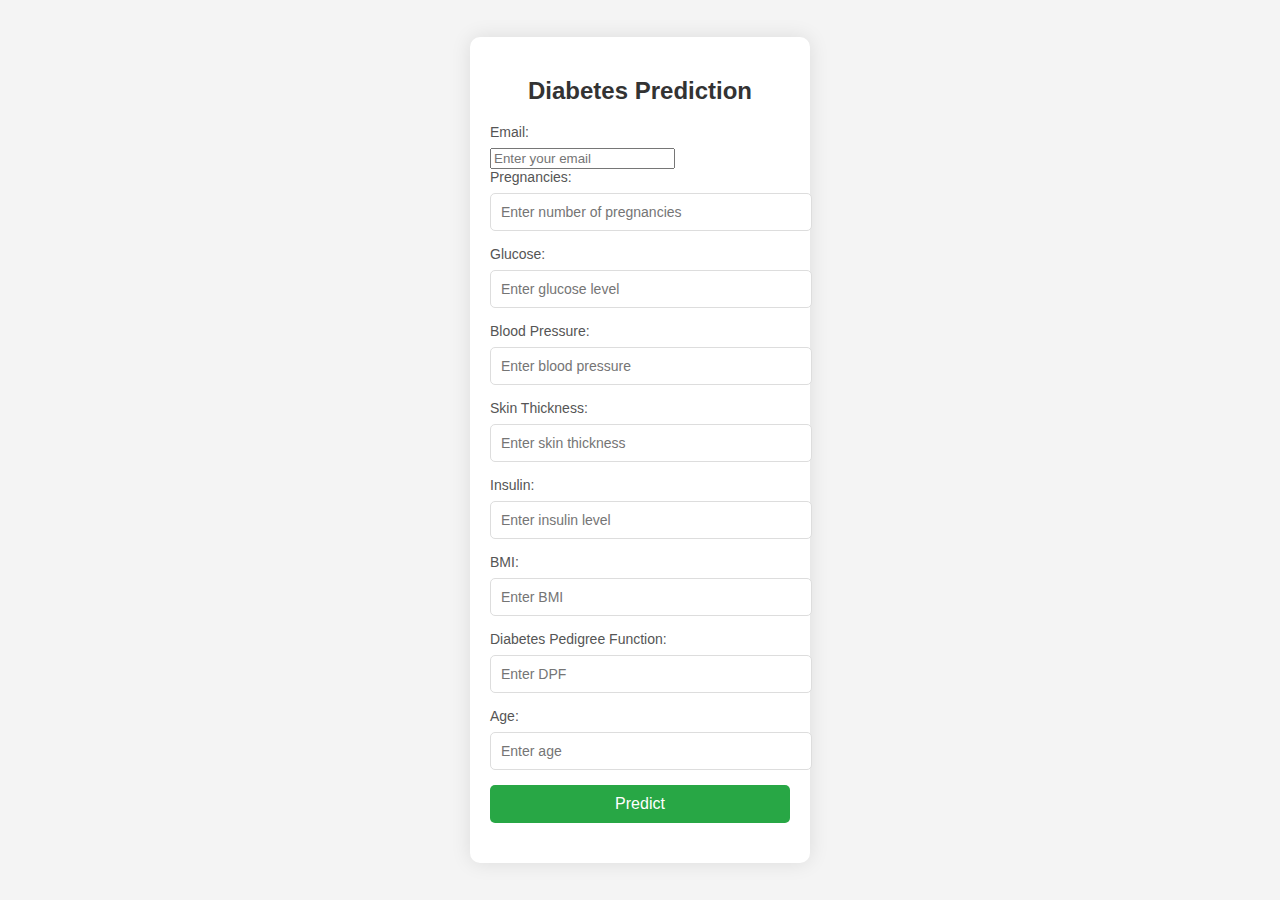
==== index.html @ 4f32eea2 "Rename frontend.html to index.html" ====
<!DOCTYPE html>
<html lang="en">
<head>
    <meta charset="UTF-8">
    <meta name="viewport" content="width=device-width, initial-scale=1.0">
    <title>Diabetes Prediction</title>
    <link rel="stylesheet" href="style.css">
</head>
<body>

    <div class="container">
        <h2>Diabetes Prediction</h2>
        <form id="predictionForm">
            <label for="email">Email:</label>
            <input type="email" id="email" placeholder="Enter your email" required>

            <label for="Pregnancies">Pregnancies:</label>
            <input type="number" id="Pregnancies" placeholder="Enter number of pregnancies" required>
            
            <label for="Glucose">Glucose:</label>
            <input type="number" id="Glucose" placeholder="Enter glucose level" required>
            
            <label for="BloodPressure">Blood Pressure:</label>
            <input type="number" id="BloodPressure" placeholder="Enter blood pressure" required>
            
            <label for="SkinThickness">Skin Thickness:</label>
            <input type="number" id="SkinThickness" placeholder="Enter skin thickness" required>
            
            <label for="Insulin">Insulin:</label>
            <input type="number" id="Insulin" placeholder="Enter insulin level" required>
            
            <label for="BMI">BMI:</label>
            <input type="number" step="0.1" id="BMI" placeholder="Enter BMI" required>
            
            <label for="DiabetesPedigreeFunction">Diabetes Pedigree Function:</label>
            <input type="number" step="0.01" id="DiabetesPedigreeFunction" placeholder="Enter DPF" required>
            
            <label for="Age">Age:</label>
            <input type="number" id="Age" placeholder="Enter age" required>

            <button type="button" onclick="submitData()">Predict</button>
        </form>
        <div id="result"></div>
    </div>

    <script>
        function submitData() {
            const data = {
                email: document.getElementById("email").value,  // Email integration
                Pregnancies: Number(document.getElementById("Pregnancies").value),
                Glucose: Number(document.getElementById("Glucose").value),
                BloodPressure: Number(document.getElementById("BloodPressure").value),
                SkinThickness: Number(document.getElementById("SkinThickness").value),
                Insulin: Number(document.getElementById("Insulin").value),
                BMI: parseFloat(document.getElementById("BMI").value),
                DiabetesPedigreeFunction: parseFloat(document.getElementById("DiabetesPedigreeFunction").value),
                Age: Number(document.getElementById("Age").value),
            };

            // Log the data for debugging
            console.log("Data being sent:", data);

            fetch('http://54.82.2.9:5000/predict', {
                method: 'POST',
                headers: { 'Content-Type': 'application/json' },
                body: JSON.stringify(data)
            })
            .then(response => {
                if (!response.ok) {
                    throw new Error('Network response was not ok: ' + response.statusText);
                }
                return response.json();
            })
            .then(result => {
                document.getElementById("result").innerText = 
                    'Prediction Outcome: ' + result['Predicted Label'] + 
                    '. A detailed email has been sent to you.';
            })
            .catch(error => {
                console.error('Error:', error);
                document.getElementById("result").innerText = 'Error: ' + error.message;
            });
        }
    </script>
</body>
</html>
---- style.css ----
body {
    font-family: Arial, sans-serif;
    background-color: #f4f4f4;
    display: flex;
    justify-content: center;
    align-items: center;
    height: 100vh;
    margin: 0;
}

.container {
    background-color: white;
    padding: 20px;
    border-radius: 10px;
    box-shadow: 0 0 20px rgba(0, 0, 0, 0.1);
    width: 300px;
}

h2 {
    text-align: center;
    color: #333;
}

label {
    display: block;
    margin-bottom: 8px;
    font-size: 14px;
    color: #555;
}

input[type="number"] {
    width: 100%;
    padding: 10px;
    margin-bottom: 15px;
    border: 1px solid #ddd;
    border-radius: 5px;
    font-size: 14px;
}

button {
    width: 100%;
    padding: 10px;
    background-color: #28a745;
    border: none;
    color: white;
    font-size: 16px;
    border-radius: 5px;
    cursor: pointer;
}

button:hover {
    background-color: #218838;
}

#result {
    text-align: center;
    margin-top: 20px;
    font-size: 18px;
    color: #333;
}
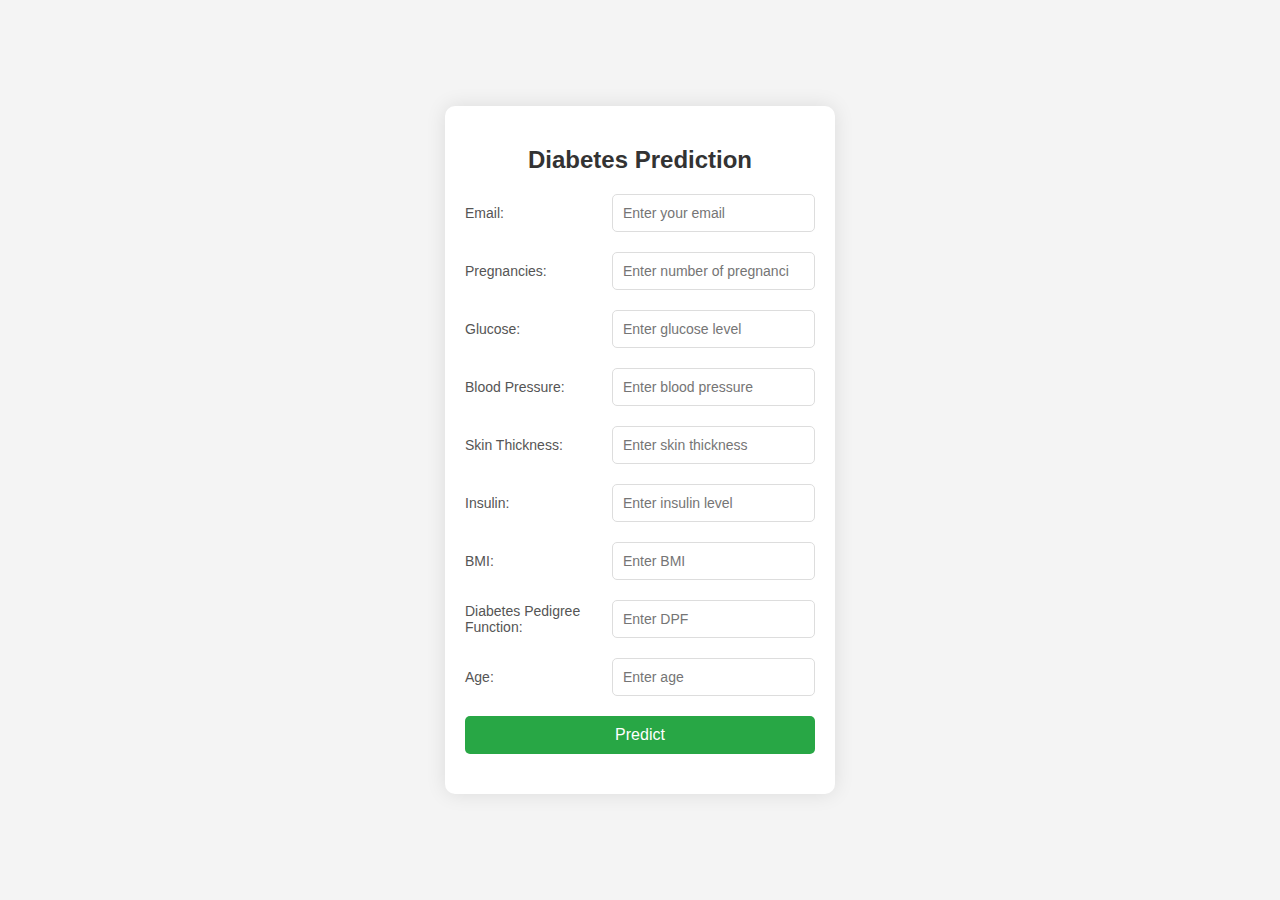
==== commit 851bffad: "fixed the css" ====
--- a/index.html
+++ b/index.html
@@ -11,32 +11,50 @@
     <div class="container">
         <h2>Diabetes Prediction</h2>
         <form id="predictionForm">
-            <label for="email">Email:</label>
-            <input type="email" id="email" placeholder="Enter your email" required>
-
-            <label for="Pregnancies">Pregnancies:</label>
-            <input type="number" id="Pregnancies" placeholder="Enter number of pregnancies" required>
+            <div class="input-container">
+                <label for="email">Email:</label>
+                <input type="email" id="email" placeholder="Enter your email" required>
+            </div>
             
-            <label for="Glucose">Glucose:</label>
-            <input type="number" id="Glucose" placeholder="Enter glucose level" required>
+            <div class="input-container">
+                <label for="Pregnancies">Pregnancies:</label>
+                <input type="number" id="Pregnancies" placeholder="Enter number of pregnancies" required>
+            </div>
             
-            <label for="BloodPressure">Blood Pressure:</label>
-            <input type="number" id="BloodPressure" placeholder="Enter blood pressure" required>
+            <div class="input-container">
+                <label for="Glucose">Glucose:</label>
+                <input type="number" id="Glucose" placeholder="Enter glucose level" required>
+            </div>
             
-            <label for="SkinThickness">Skin Thickness:</label>
-            <input type="number" id="SkinThickness" placeholder="Enter skin thickness" required>
+            <div class="input-container">
+                <label for="BloodPressure">Blood Pressure:</label>
+                <input type="number" id="BloodPressure" placeholder="Enter blood pressure" required>
+            </div>
             
-            <label for="Insulin">Insulin:</label>
-            <input type="number" id="Insulin" placeholder="Enter insulin level" required>
+            <div class="input-container">
+                <label for="SkinThickness">Skin Thickness:</label>
+                <input type="number" id="SkinThickness" placeholder="Enter skin thickness" required>
+            </div>
             
-            <label for="BMI">BMI:</label>
-            <input type="number" step="0.1" id="BMI" placeholder="Enter BMI" required>
+            <div class="input-container">
+                <label for="Insulin">Insulin:</label>
+                <input type="number" id="Insulin" placeholder="Enter insulin level" required>
+            </div>
             
-            <label for="DiabetesPedigreeFunction">Diabetes Pedigree Function:</label>
-            <input type="number" step="0.01" id="DiabetesPedigreeFunction" placeholder="Enter DPF" required>
+            <div class="input-container">
+                <label for="BMI">BMI:</label>
+                <input type="number" step="0.1" id="BMI" placeholder="Enter BMI" required>
+            </div>
             
-            <label for="Age">Age:</label>
-            <input type="number" id="Age" placeholder="Enter age" required>
+            <div class="input-container">
+                <label for="DiabetesPedigreeFunction">Diabetes Pedigree Function:</label>
+                <input type="number" step="0.01" id="DiabetesPedigreeFunction" placeholder="Enter DPF" required>
+            </div>
+            
+            <div class="input-container">
+                <label for="Age">Age:</label>
+                <input type="number" id="Age" placeholder="Enter age" required>
+            </div>
 
             <button type="button" onclick="submitData()">Predict</button>
         </form>
@@ -60,7 +78,7 @@
             // Log the data for debugging
             console.log("Data being sent:", data);
 
-            fetch('http://54.82.2.9:5000/predict', {
+            fetch('https://0iz9u1fbwb.execute-api.us-east-1.amazonaws.com/access/predict', {
                 method: 'POST',
                 headers: { 'Content-Type': 'application/json' },
                 body: JSON.stringify(data)
@@ -77,9 +95,12 @@
                     '. A detailed email has been sent to you.';
             })
             .catch(error => {
-                console.error('Error:', error);
-                document.getElementById("result").innerText = 'Error: ' + error.message;
-            });
+            console.error('Error:', error);
+            const resultElement = document.getElementById("result");
+            resultElement.innerText = 'Error: ' + error.message;
+            resultElement.classList.add("error");  // Add the error styling
+        });
+
         }
     </script>
 </body>
--- a/style.css
+++ b/style.css
@@ -13,7 +13,7 @@
     padding: 20px;
     border-radius: 10px;
     box-shadow: 0 0 20px rgba(0, 0, 0, 0.1);
-    width: 300px;
+    width: 350px;  /* Increased container width for better spacing */
 }
 
 h2 {
@@ -21,17 +21,23 @@
     color: #333;
 }
 
+.input-container {
+    display: flex;
+    align-items: center;
+    margin-bottom: 20px;  /* Increased margin between inputs */
+}
+
 label {
-    display: block;
-    margin-bottom: 8px;
+    display: inline-block;
+    margin-right: 20px;  /* Increased space between label and input */
+    width: 130px;  /* Adjusts the label width */
     font-size: 14px;
     color: #555;
 }
 
-input[type="number"] {
-    width: 100%;
+input[type="number"], input[type="email"] {
+    flex-grow: 1;
     padding: 10px;
-    margin-bottom: 15px;
     border: 1px solid #ddd;
     border-radius: 5px;
     font-size: 14px;
@@ -58,3 +64,13 @@
     font-size: 18px;
     color: #333;
 }
+
+.error {
+    background-color: #f8d7da;
+    border: 1px solid #f5c6cb;
+    color: #721c24;
+    padding: 15px;
+    border-radius: 5px;
+    margin-top: 20px;
+    text-align: center;
+}
